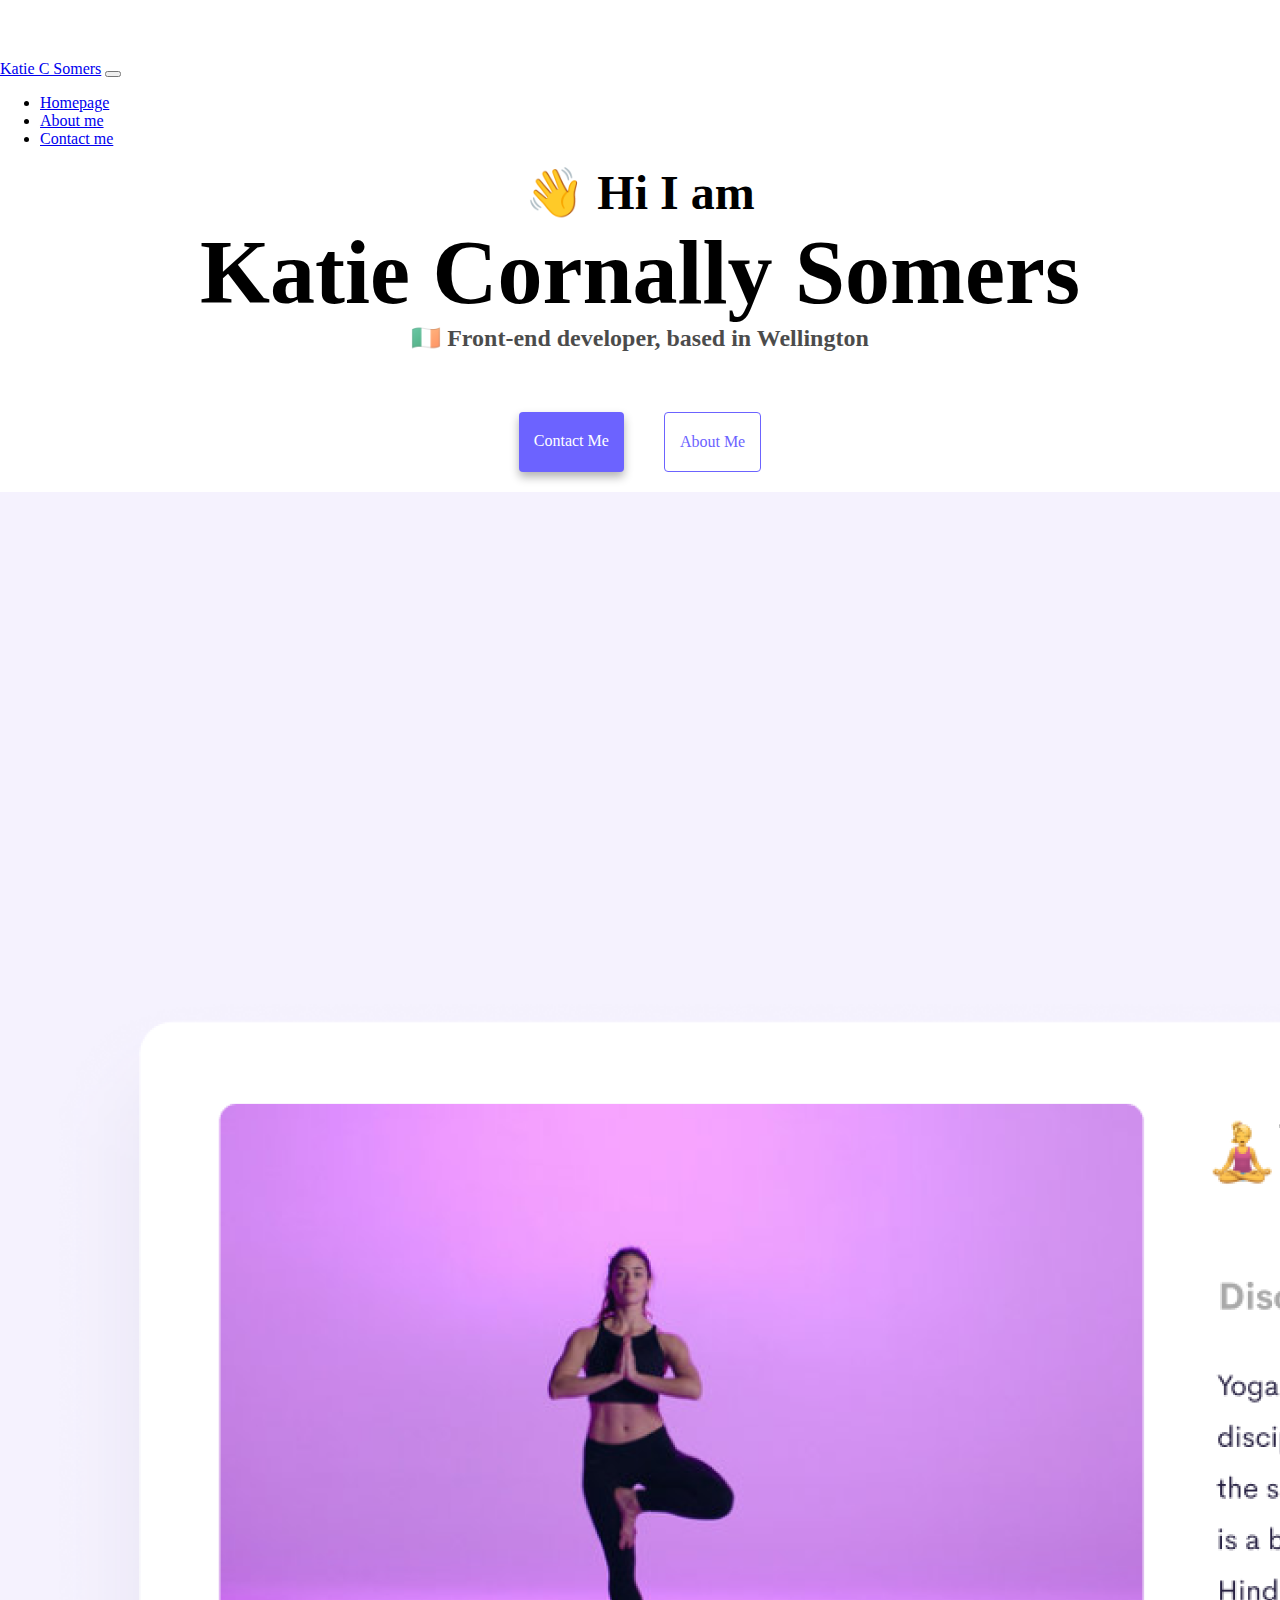
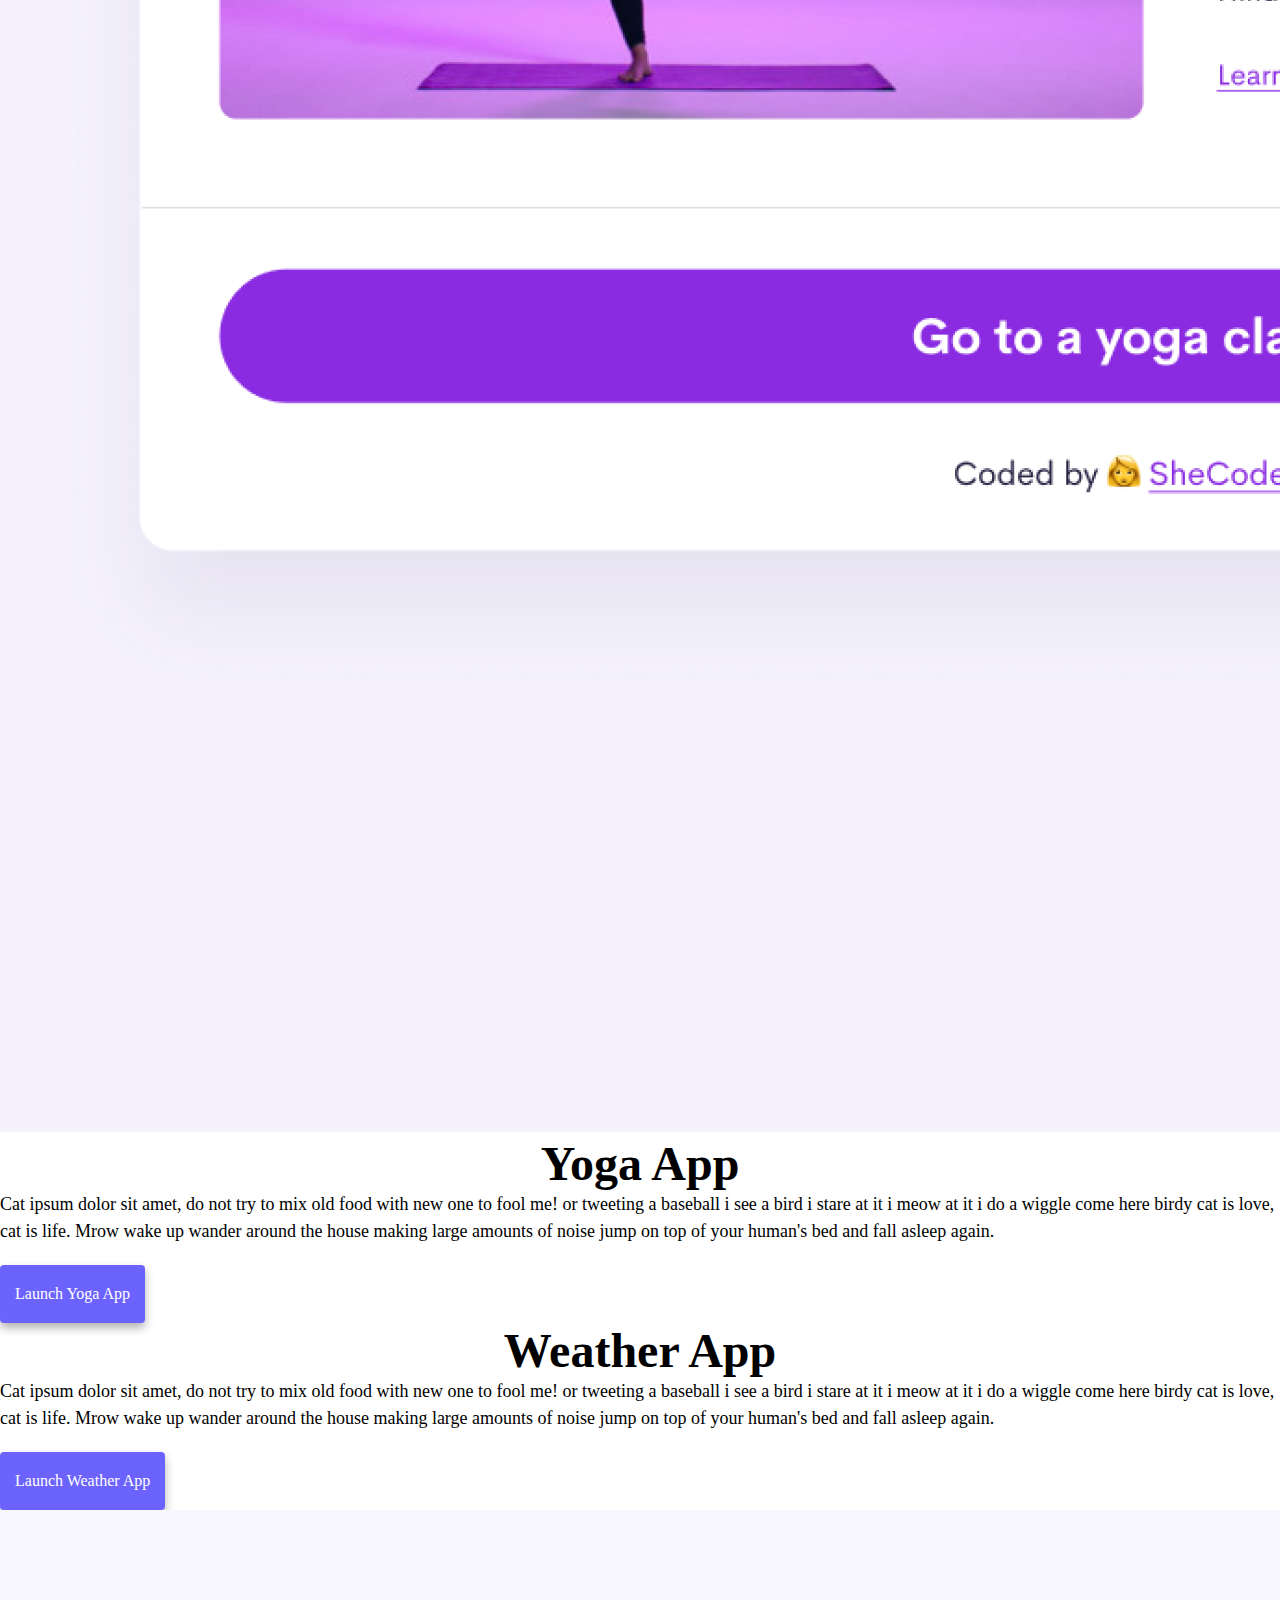
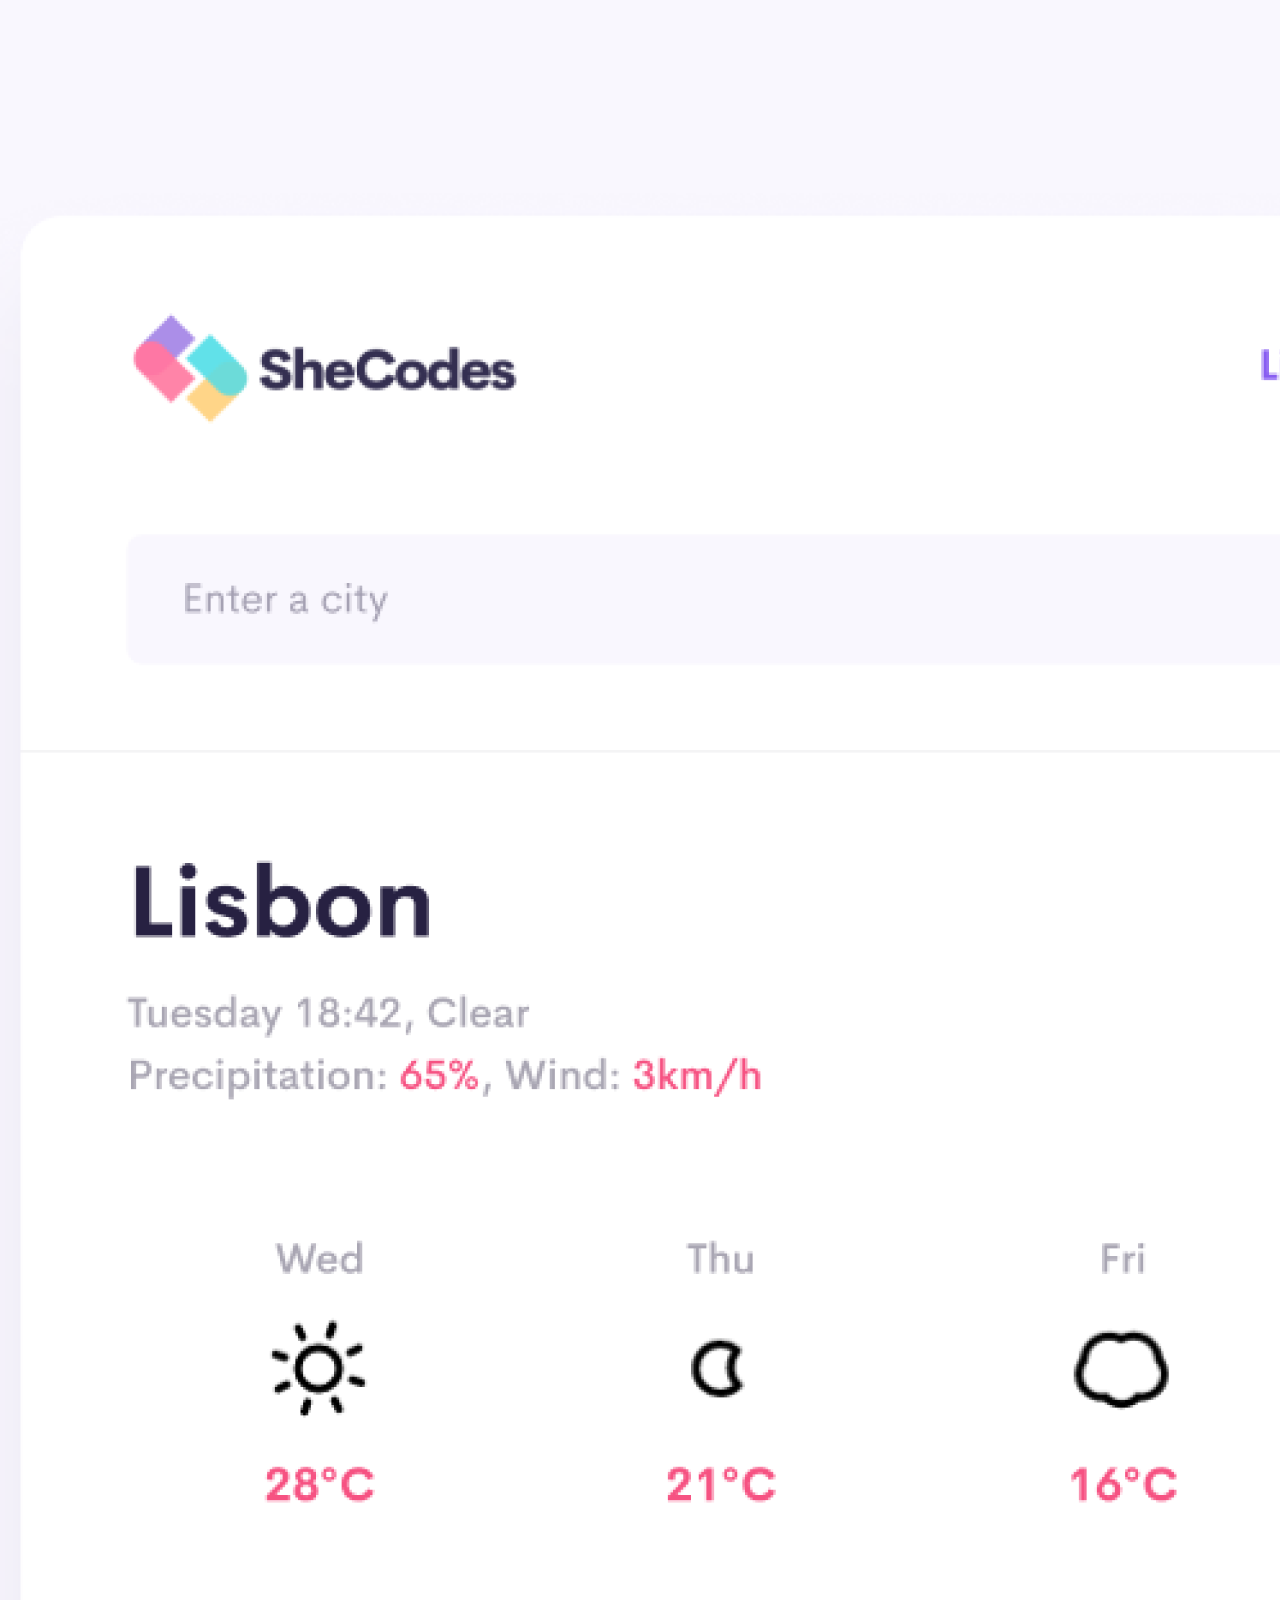
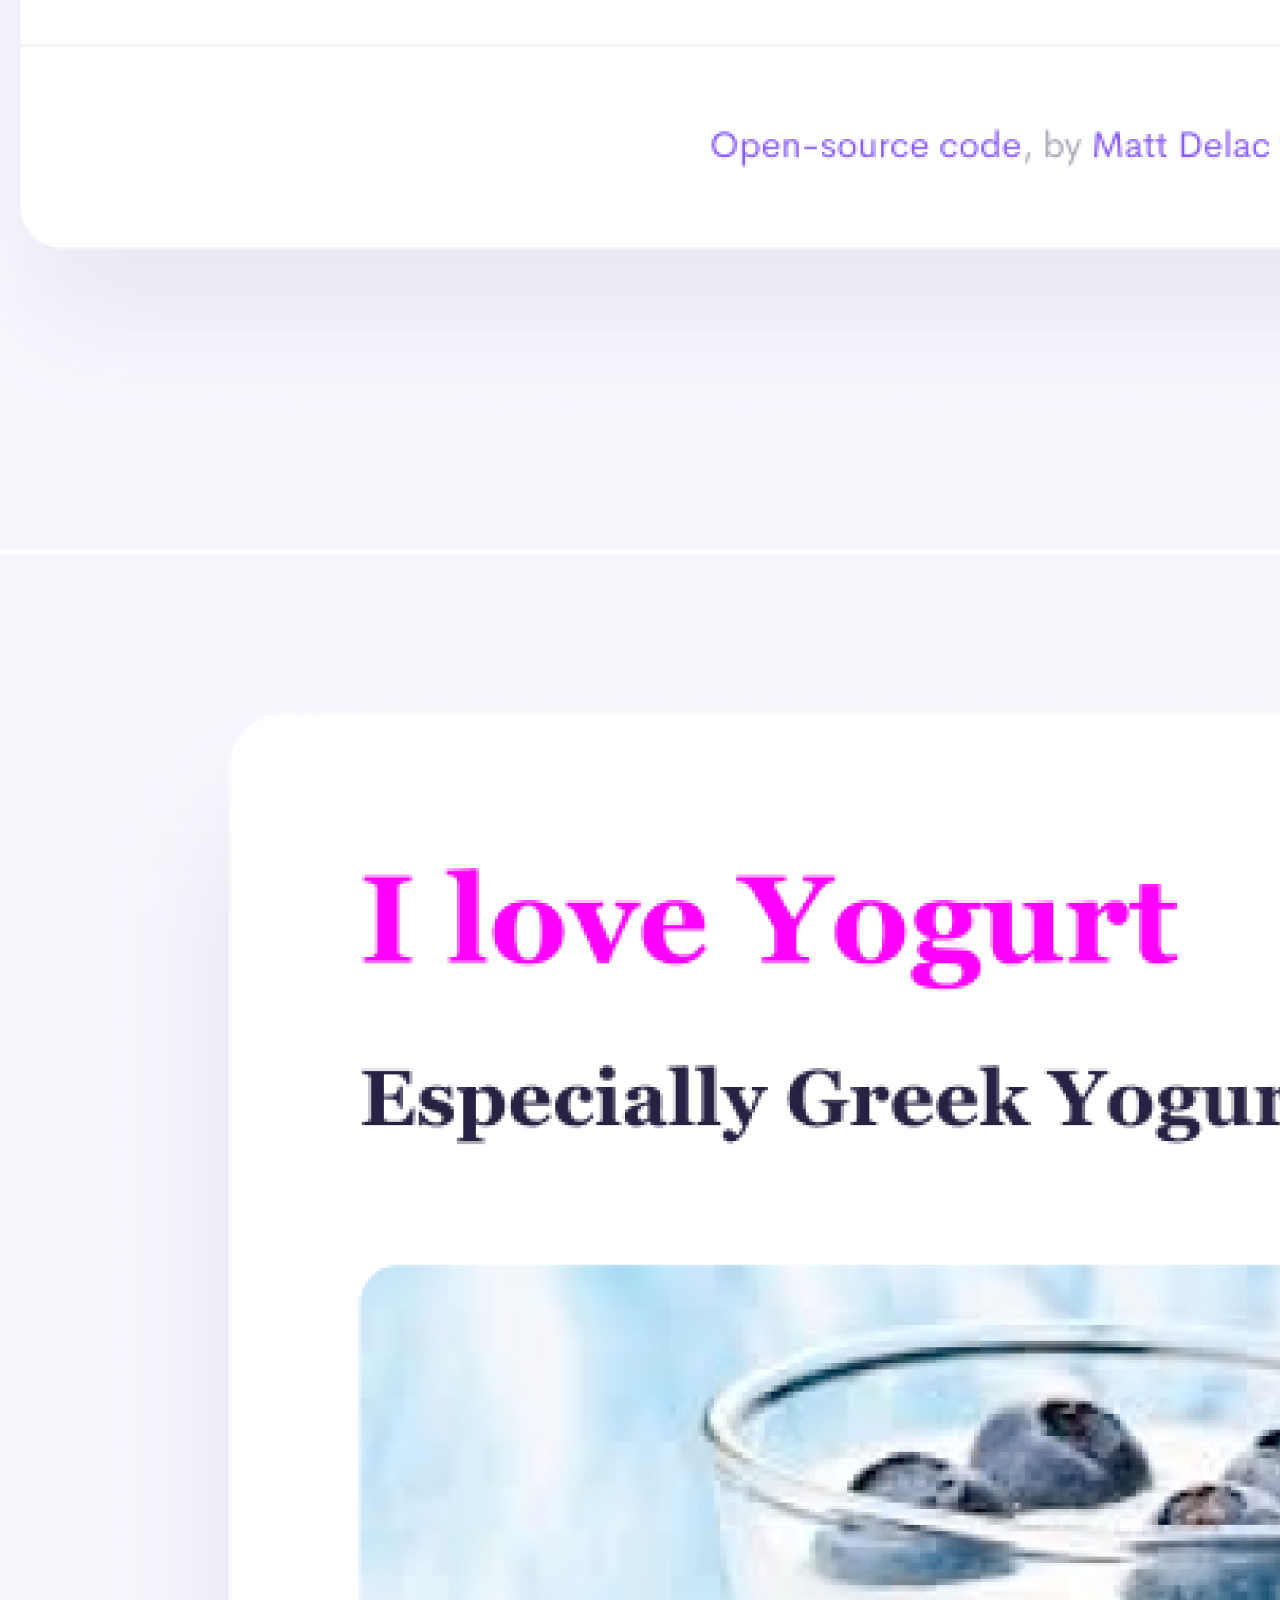
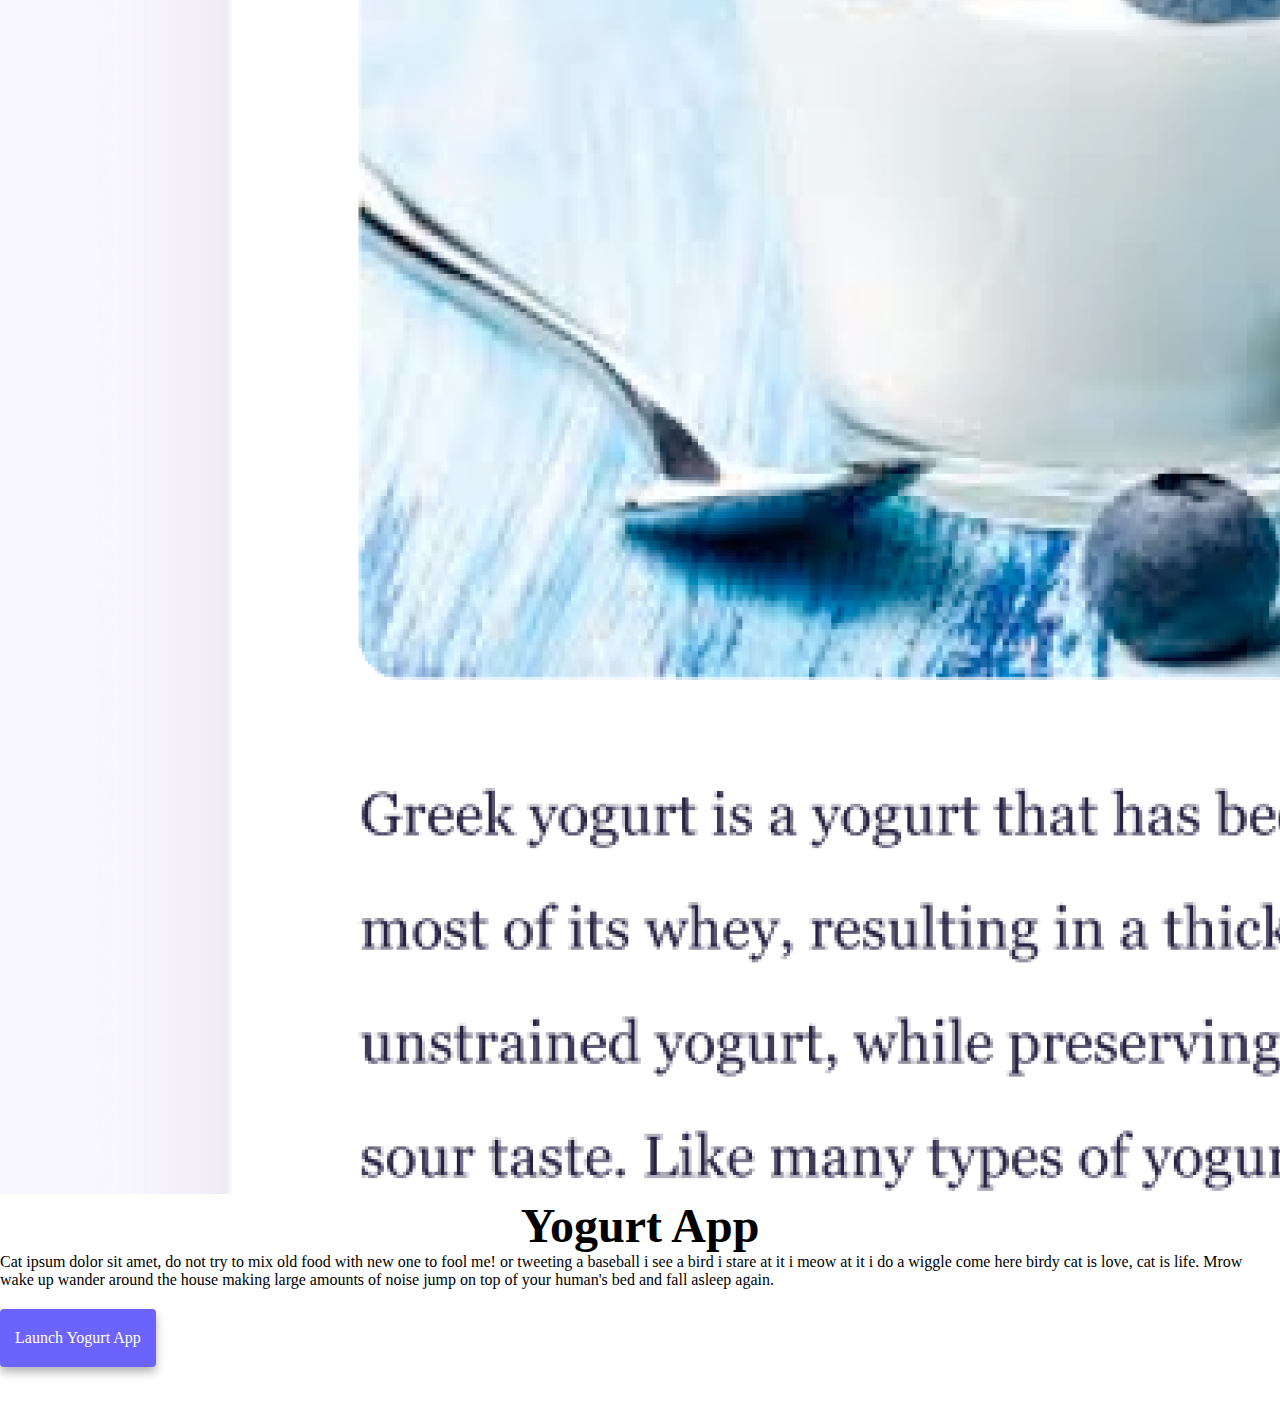
==== index.html @ aad59371 "Initial commit" ====
<!DOCTYPE html>
<html lang="en">
  <head>
    <meta charset="UTF-8" />
    <meta http-equiv="X-UA-Compatible" content="IE=edge" />
    <meta name="viewport" content="width=device-width, initial-scale=1.0" />
    <title>Katie C Somers</title>
    <link
      href="https://cdn.jsdelivr.net/npm/bootstrap@5.2.2/dist/css/bootstrap.min.css"
      rel="stylesheet"
      integrity="sha384-Zenh87qX5JnK2Jl0vWa8Ck2rdkQ2Bzep5IDxbcnCeuOxjzrPF/et3URy9Bv1WTRi"
      crossorigin="anonymous"
    />
    <script
      src="https://cdn.jsdelivr.net/npm/bootstrap@5.2.2/dist/js/bootstrap.bundle.min.js"
      integrity="sha384-OERcA2EqjJCMA+/3y+gxIOqMEjwtxJY7qPCqsdltbNJuaOe923+mo//f6V8Qbsw3"
      crossorigin="anonymous"
    ></script>
    <link rel="stylesheet" href="style.css" />
  </head>
  <body>
    <nav class="navbar navbar-expand-lg bg-light fixed-top w-100">
      <div class="container">
        <a class="navbar-brand" href="#">Katie C Somers</a>
        <button
          class="navbar-toggler"
          type="button"
          data-bs-toggle="collapse"
          data-bs-target="#navbarNav"
          aria-controls="navbarNav"
          aria-expanded="false"
          aria-label="Toggle navigation"
        >
          <span class="navbar-toggler-icon"></span>
        </button>
        <div class="collapse navbar-collapse" id="navbarNav">
          <ul class="navbar-nav">
            <li class="nav-item">
              <a class="nav-link active" aria-current="page" href="#"
                >Homepage</a
              >
            </li>
            <li class="nav-item">
              <a class="nav-link" href="about.html">About me</a>
            </li>
            <li class="nav-item">
              <a class="nav-link" href="about.html#contact">Contact me</a>
            </li>
          </ul>
        </div>
      </div>
    </nav>
    <h2>👋 Hi I am</h2>
    <h1>Katie Cornally Somers</h1>
    <h3>🇮🇪 Front-end developer, based in Wellington</h3>
    <div class="navigation-links">
      <a href="about.html#contact" class="contact-link">Contact me</a>
      <a href="about.html" class="about-link">About me</a>
    </div>

    <div class="container justify-content-start mt-5">
      <div class="row">
        <div class="col-sm-6">
          <img
            src="images/yoga.png"
            alt="yoga image"
            class="img-fluid rounded shadow"
          />
        </div>
        <div class="col-sm-6">
          <h2 class="text-start">Yoga App</h2>
          <div class="mb-4 mt-4 app-blurb">
            Cat ipsum dolor sit amet, do not try to mix old food with new one to
            fool me! or tweeting a baseball i see a bird i stare at it i meow at
            it i do a wiggle come here birdy cat is love, cat is life. Mrow wake
            up wander around the house making large amounts of noise jump on top
            of your human's bed and fall asleep again.
          </div>
          <div class="launch-links">
            <a href="#" class="yoga-link">Launch Yoga App</a>
          </div>
        </div>
      </div>
    </div>

    <div class="container justify-content-start mt-5">
      <div class="row">
        <div class="col-sm-6">
          <h2 class="text-start">Weather App</h2>
          <div class="mb-4 mt-4 app-blurb">
            Cat ipsum dolor sit amet, do not try to mix old food with new one to
            fool me! or tweeting a baseball i see a bird i stare at it i meow at
            it i do a wiggle come here birdy cat is love, cat is life. Mrow wake
            up wander around the house making large amounts of noise jump on top
            of your human's bed and fall asleep again.
          </div>
          <div class="launch-links">
            <a href="#" class="weather-link">Launch weather App</a>
          </div>
        </div>
        <div class="col-sm-6">
          <img
            src="images/weather.png"
            alt="weather image"
            class="img-fluid rounded shadow"
          />
        </div>
      </div>

      <div class="container justify-content-start mt-5">
        <div class="row">
          <div class="col-sm-6">
            <img
              src="images/yogurt.png"
              alt="yogurt image"
              class="img-fluid rounded shadow"
            />
          </div>
          <div class="col-sm-6">
            <h2 class="text-start">Yogurt App</h2>
            <div class="mb-4 mt-4 app blurb">
              Cat ipsum dolor sit amet, do not try to mix old food with new one
              to fool me! or tweeting a baseball i see a bird i stare at it i
              meow at it i do a wiggle come here birdy cat is love, cat is life.
              Mrow wake up wander around the house making large amounts of noise
              jump on top of your human's bed and fall asleep again.
            </div>
            <div class="launch-links">
              <a href="#" class="yogurt-link">Launch Yogurt App</a>
            </div>
          </div>
        </div>
      </div>
    </div>
  </body>
</html>
---- style.css ----
:root {
  --primary-color: #6c63ff;
  --secondary-color: #f5f2fe;
  --box-shadow: 0 5px 10px rgba(0, 0, 0, 0.3);
}

body {
  margin: 60px auto;
  font-family: "Times New Roman", Times, serif;
}

h1,
h2,
h3 {
  text-align: center;
  margin: 0;
}

h1 {
  font-size: 90px;
}

h2 {
  font-size: 48px;
}

h3 {
  font-size: 24px;
  opacity: 0.7;
}

p {
  text-align: center;
  font-size: 20px;
}

.navigation-links {
  display: flex;
  margin-top: 40px;
  justify-content: center;
}

.navigation-links a {
  margin: 20px;
  border-radius: 4px;
  padding: 20px 15px;
  text-decoration: none;
  text-transform: capitalize;
}

.contact-link,
.yoga-link,
.weather-link,
.yogurt-link {
  background: var(--primary-color);
  box-shadow: var(--box-shadow);
  color: white;
}

.about-link {
  color: var(--primary-color);
  border: 1px solid var(--primary-color);
}

.homepage-link {
  color: var(--primary-color);
  text-align: center;
  display: block;
}
.launch-links {
  display: flex;
  margin-top: 20px;
  justify-content: start;
}
.launch-links a {
  border-radius: 4px;
  padding: 20px 15px;
  text-decoration: none;
  text-transform: capitalize;
}

.app-blurb {
  line-height: 1.5;
  font-size: 18px;
}

.email-link {
  display: flex;
  justify-content: center;
  color: var(--primary-color);
  font-size: 28px;
  text-decoration: none;
}

.email-link:hover {
  text-decoration: underline;
}
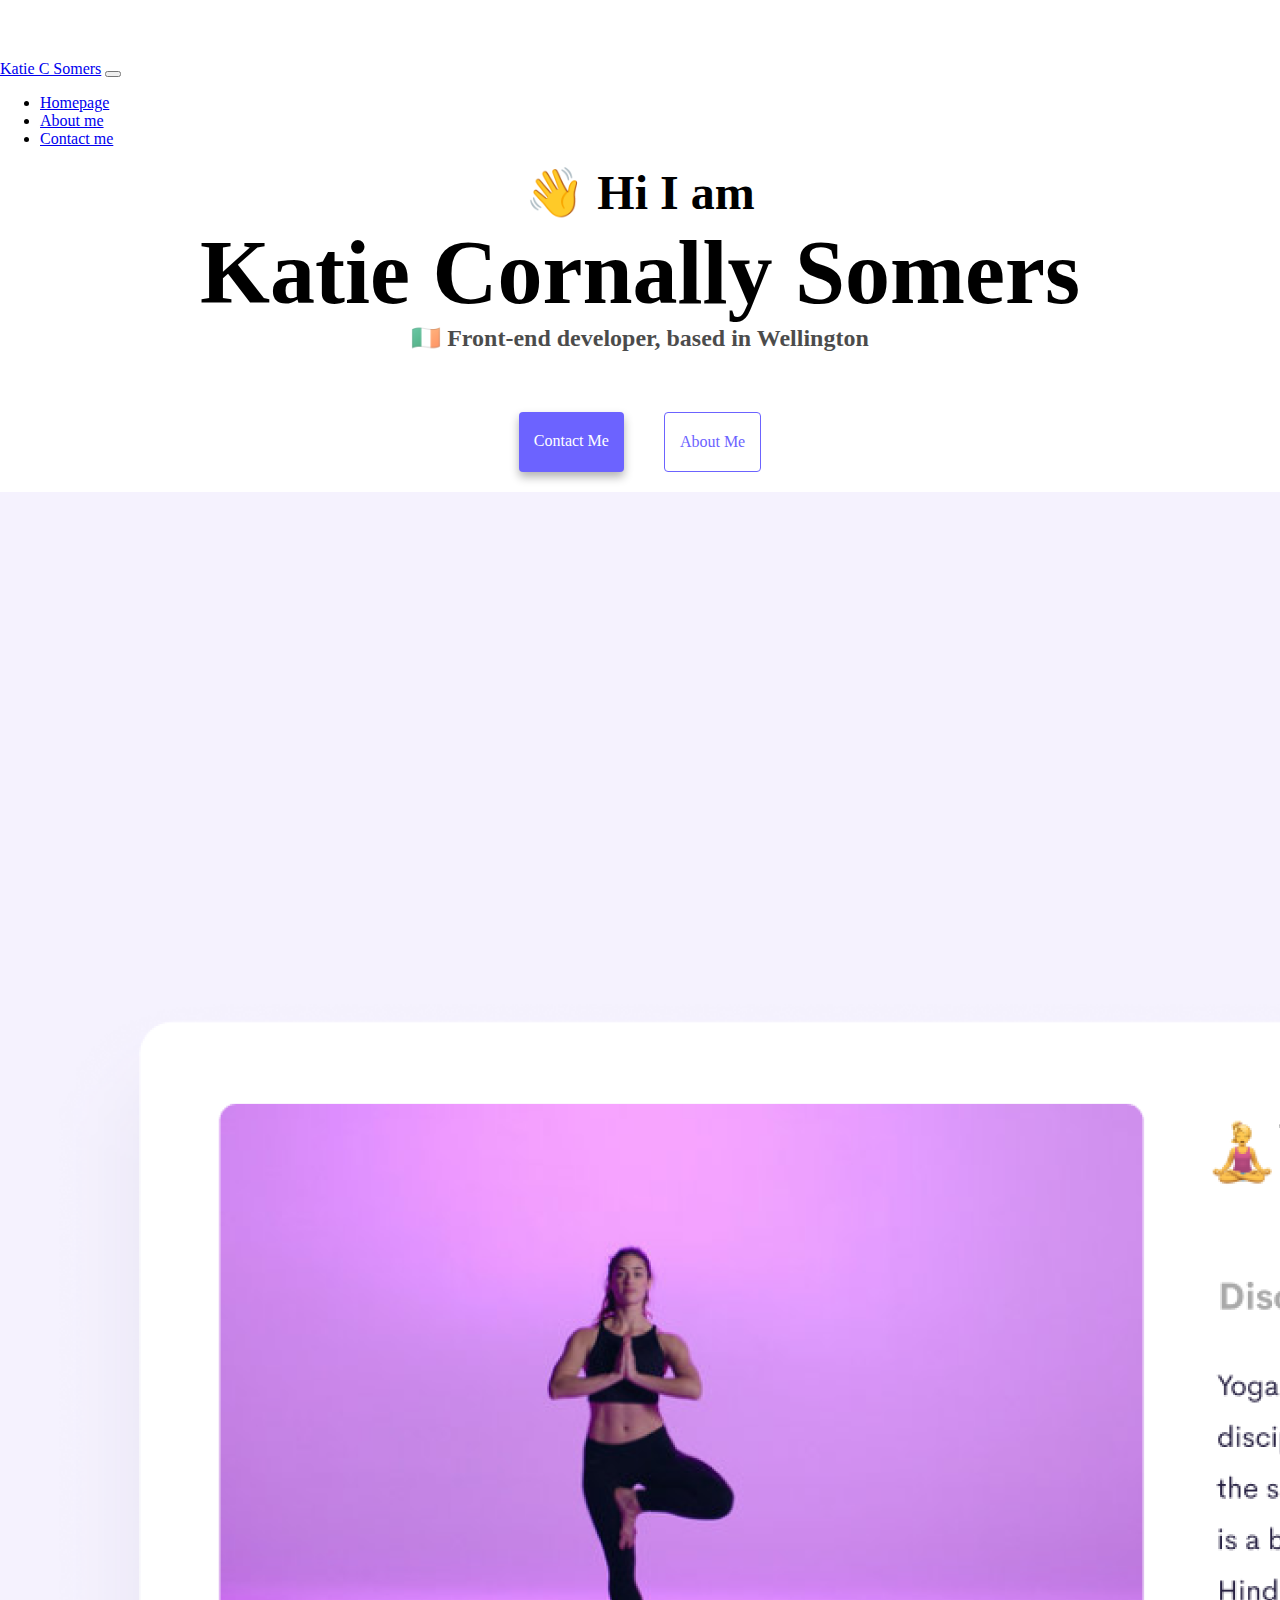
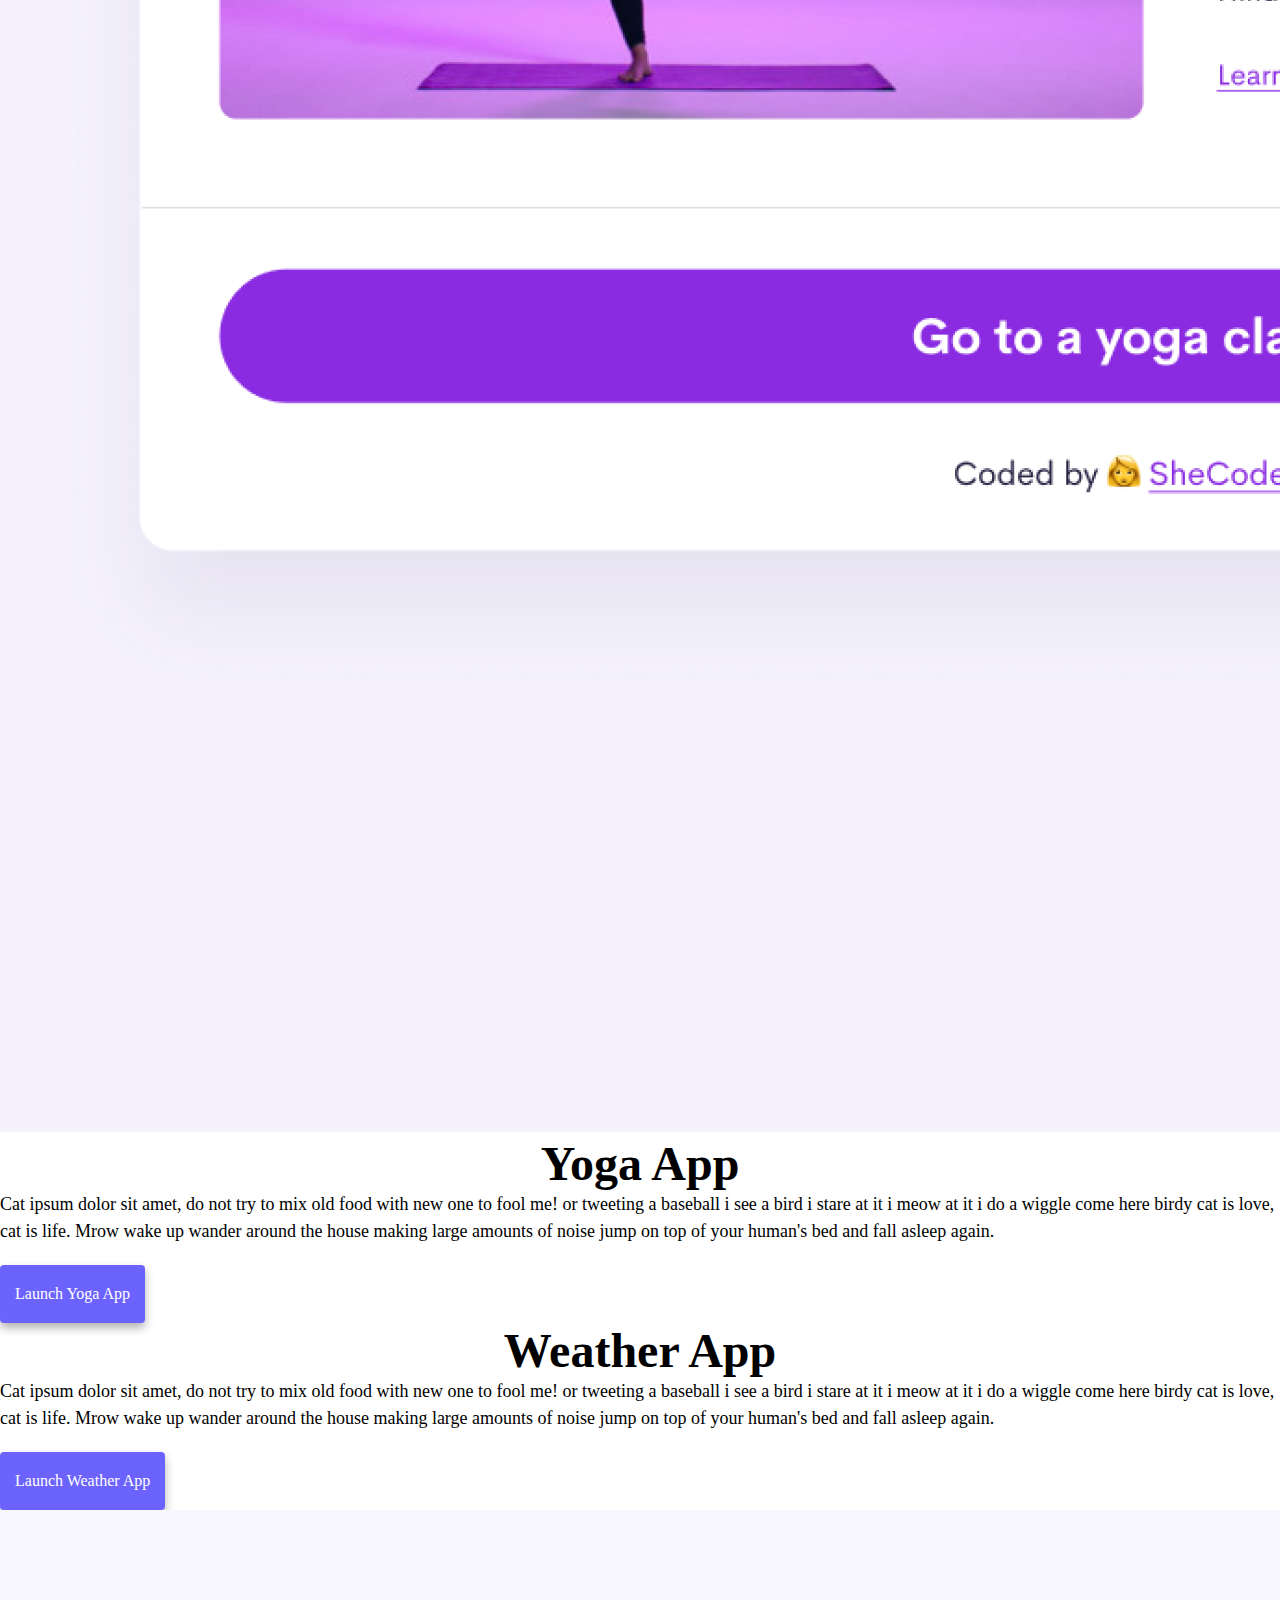
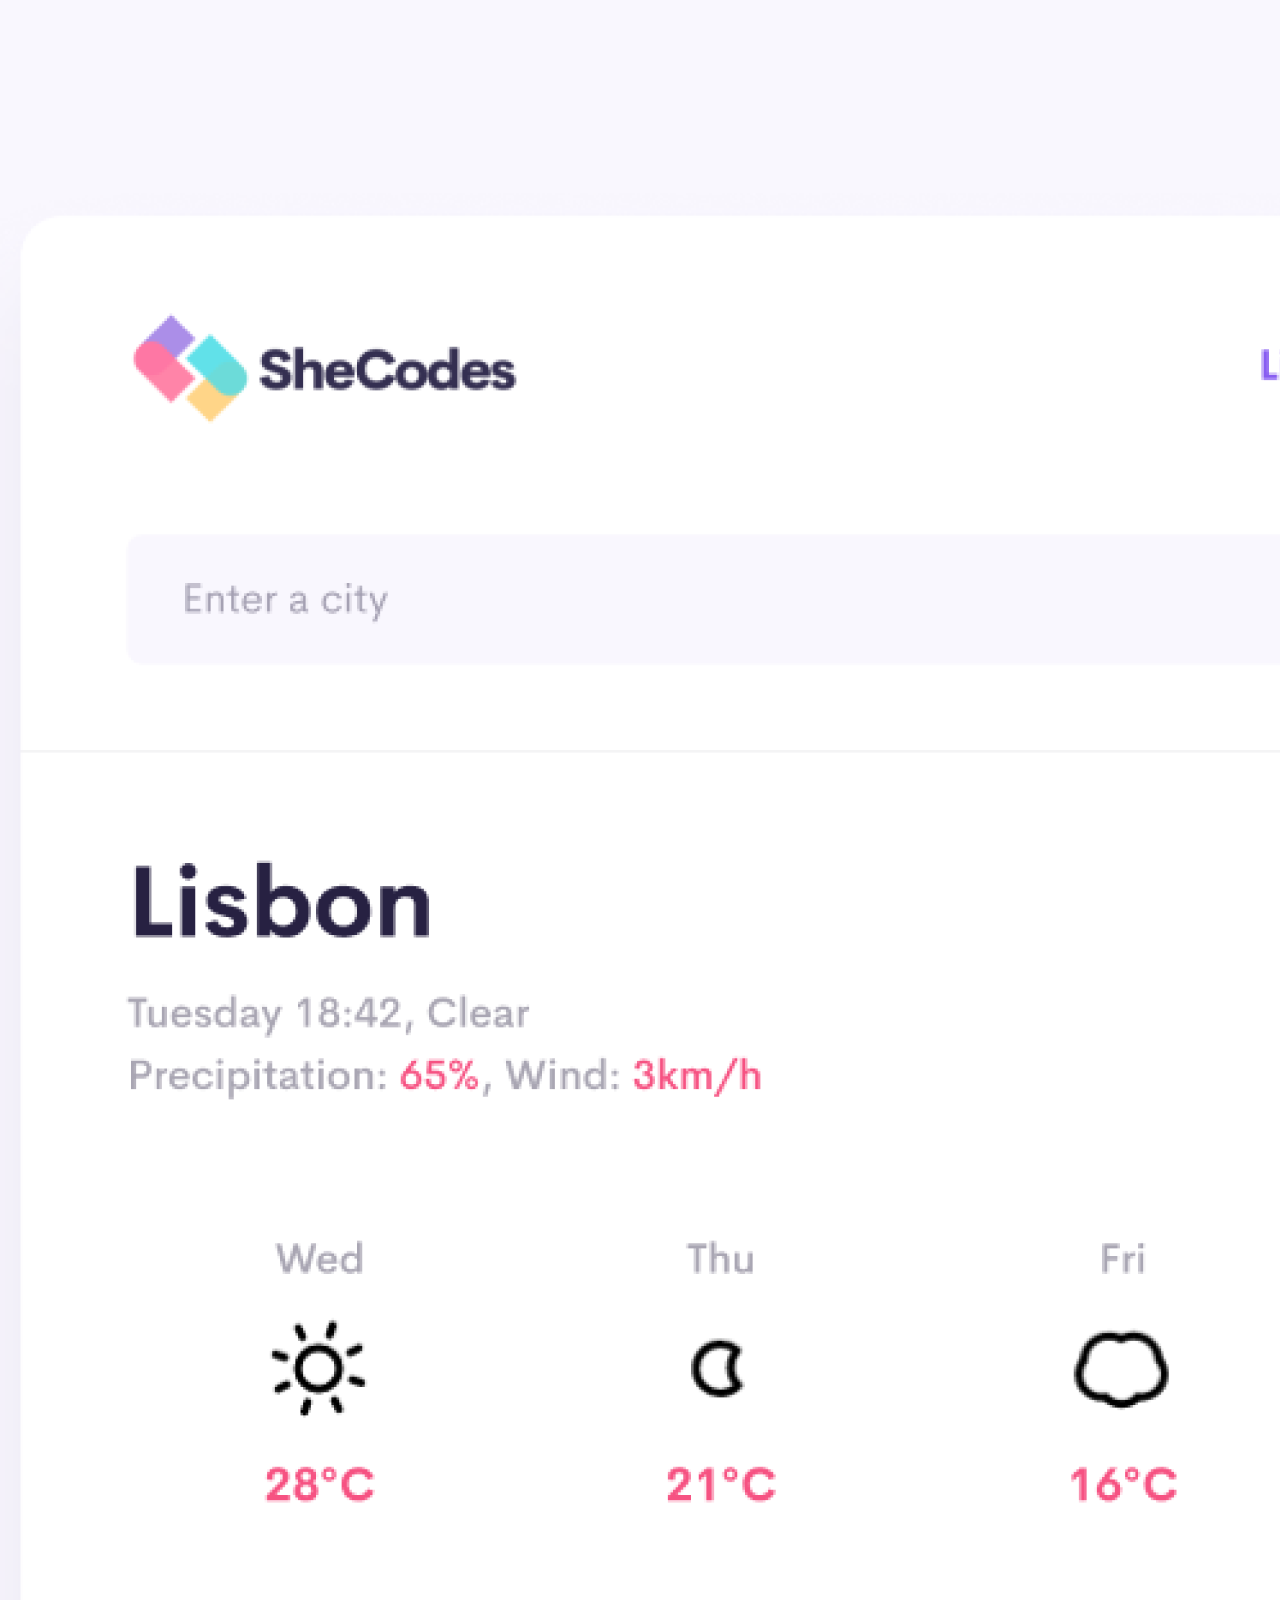
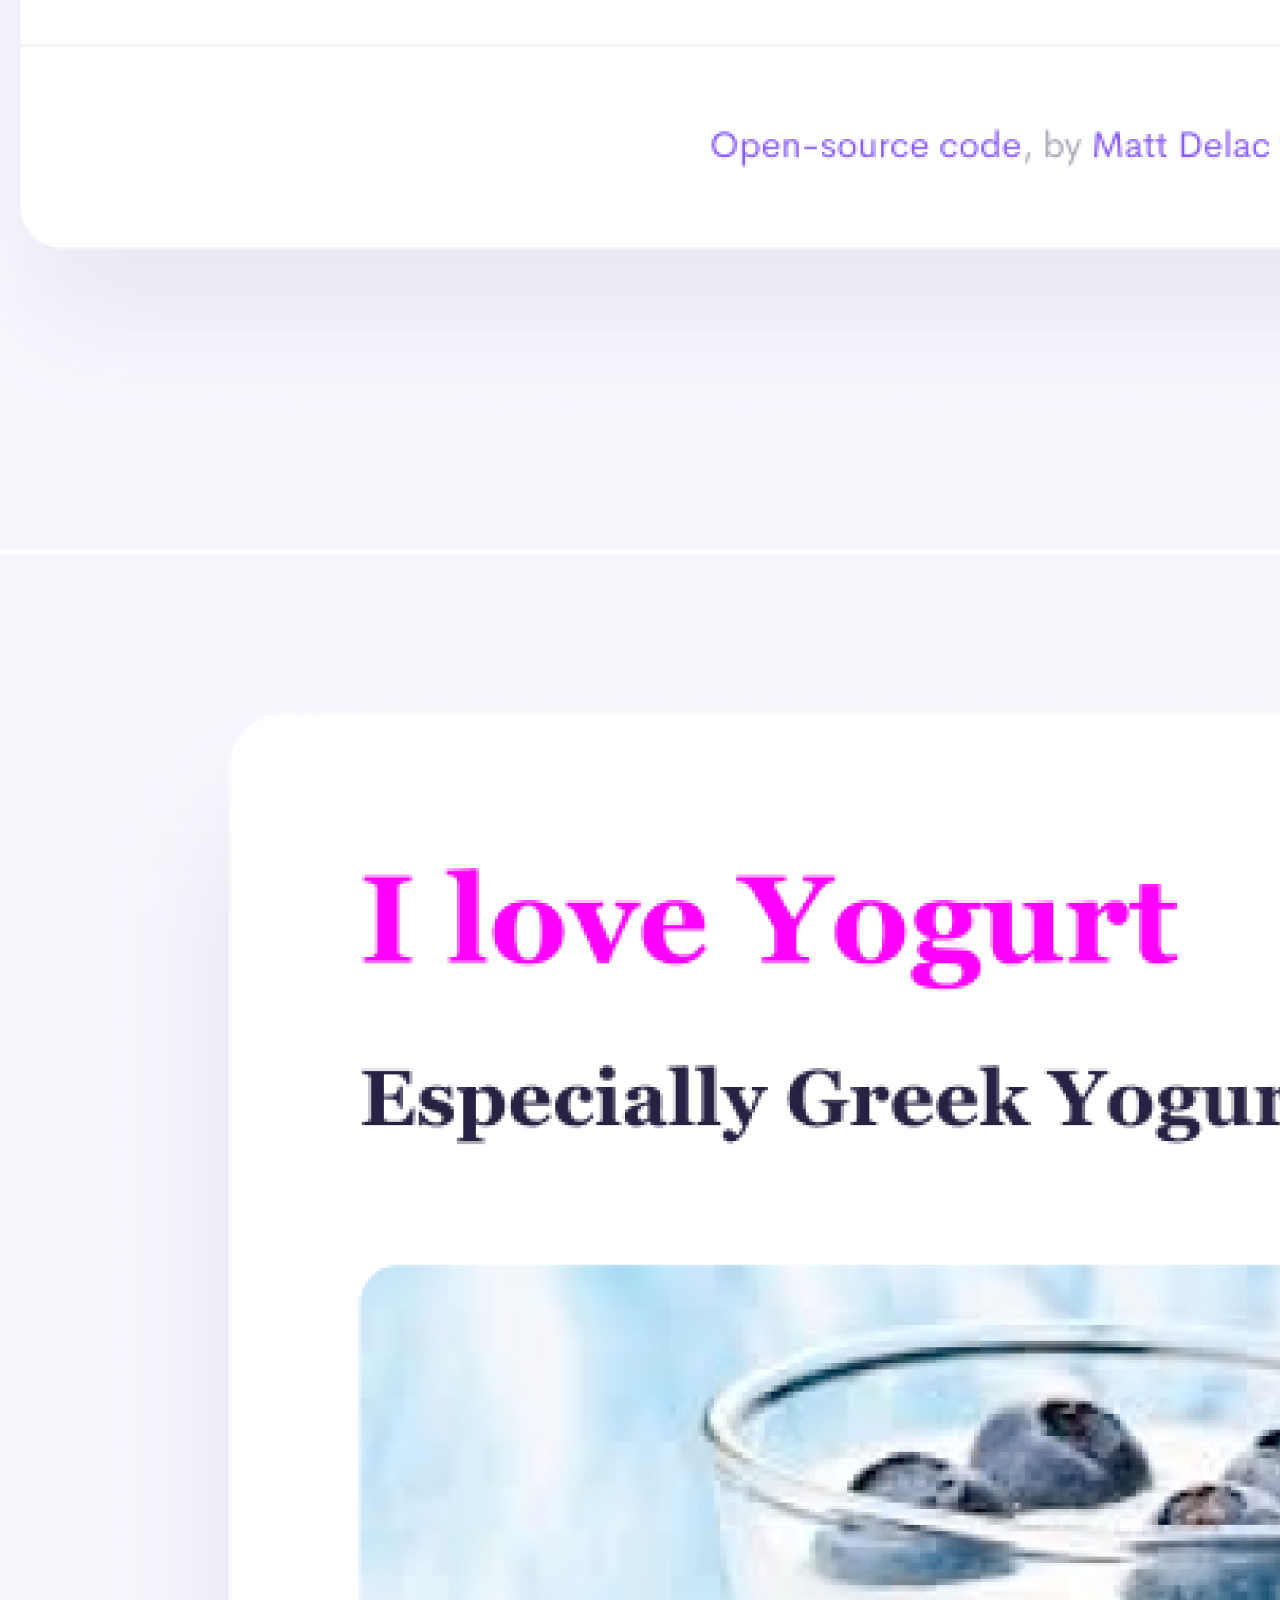
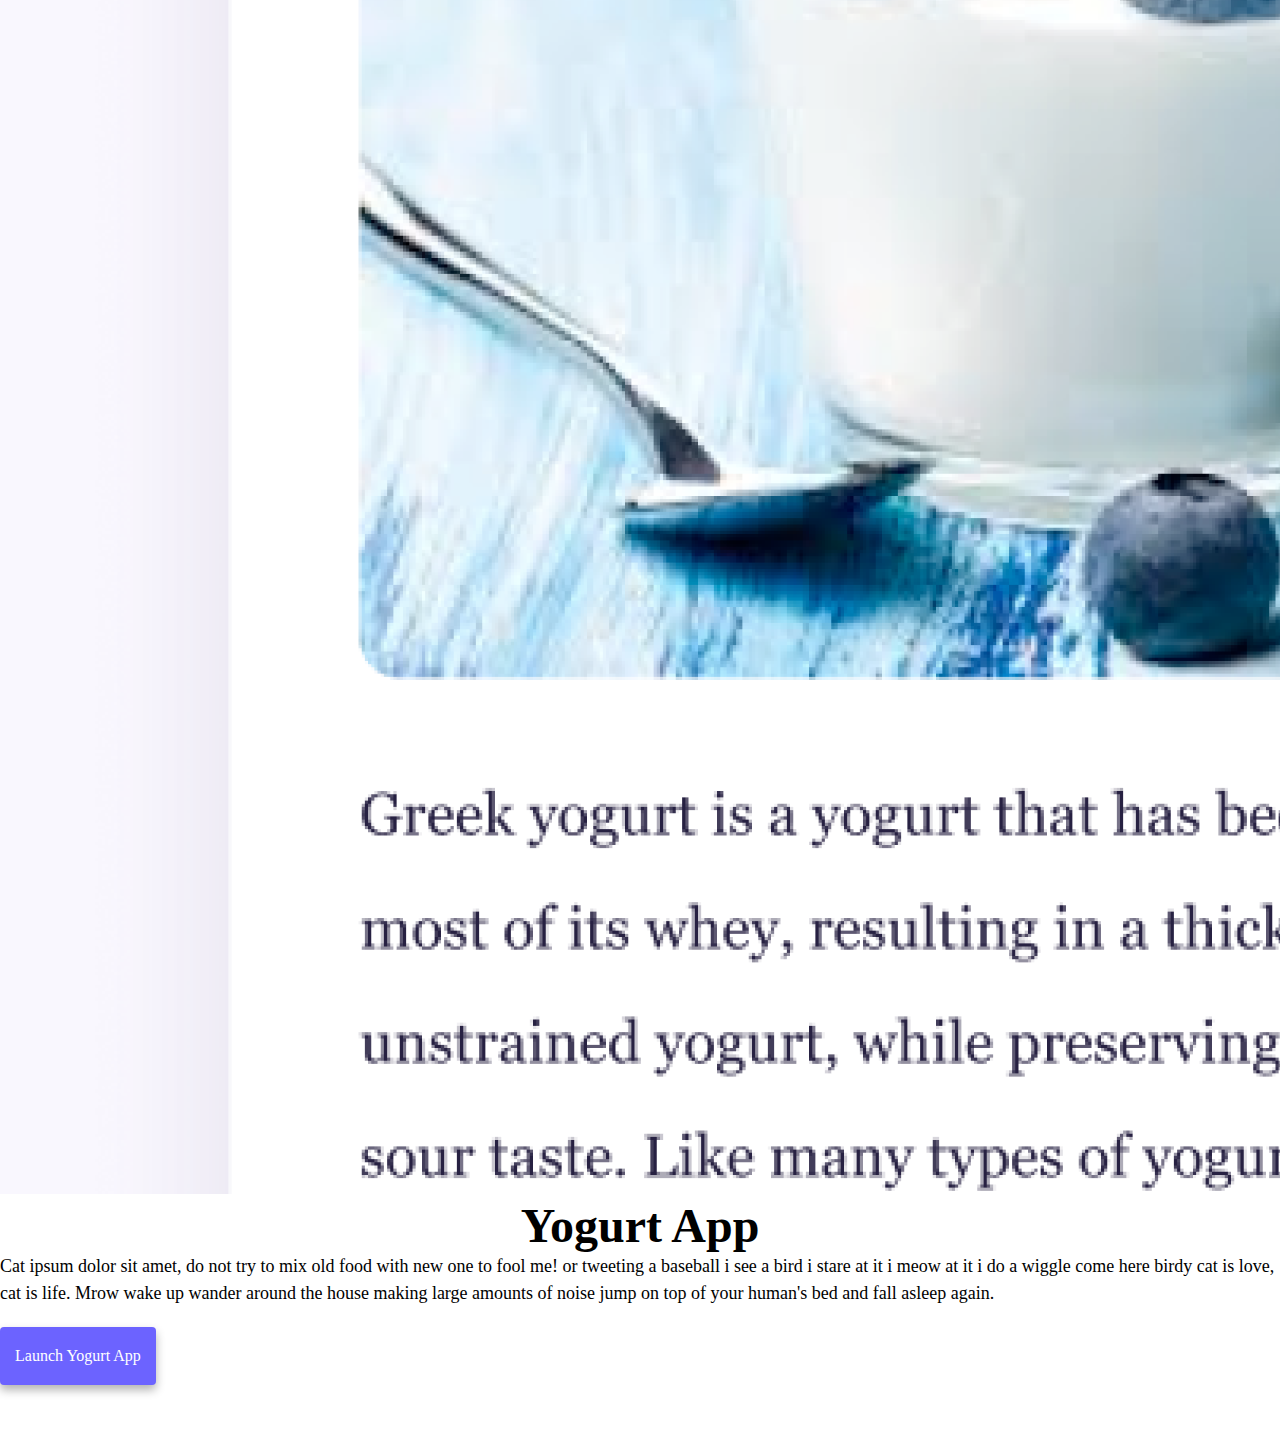
==== commit 4ff92cc9: "making SEO and responsive changes" ====
--- a/index.html
+++ b/index.html
@@ -1,136 +1,192 @@
 <!DOCTYPE html>
 <html lang="en">
-  <head>
-    <meta charset="UTF-8" />
-    <meta http-equiv="X-UA-Compatible" content="IE=edge" />
-    <meta name="viewport" content="width=device-width, initial-scale=1.0" />
-    <title>Katie C Somers</title>
-    <link
-      href="https://cdn.jsdelivr.net/npm/bootstrap@5.2.2/dist/css/bootstrap.min.css"
-      rel="stylesheet"
-      integrity="sha384-Zenh87qX5JnK2Jl0vWa8Ck2rdkQ2Bzep5IDxbcnCeuOxjzrPF/et3URy9Bv1WTRi"
-      crossorigin="anonymous"
-    />
-    <script
-      src="https://cdn.jsdelivr.net/npm/bootstrap@5.2.2/dist/js/bootstrap.bundle.min.js"
-      integrity="sha384-OERcA2EqjJCMA+/3y+gxIOqMEjwtxJY7qPCqsdltbNJuaOe923+mo//f6V8Qbsw3"
-      crossorigin="anonymous"
-    ></script>
-    <link rel="stylesheet" href="style.css" />
-  </head>
-  <body>
-    <nav class="navbar navbar-expand-lg bg-light fixed-top w-100">
-      <div class="container">
-        <a class="navbar-brand" href="#">Katie C Somers</a>
-        <button
-          class="navbar-toggler"
-          type="button"
-          data-bs-toggle="collapse"
-          data-bs-target="#navbarNav"
-          aria-controls="navbarNav"
-          aria-expanded="false"
-          aria-label="Toggle navigation"
-        >
-          <span class="navbar-toggler-icon"></span>
-        </button>
-        <div class="collapse navbar-collapse" id="navbarNav">
-          <ul class="navbar-nav">
-            <li class="nav-item">
-              <a class="nav-link active" aria-current="page" href="#"
-                >Homepage</a
-              >
-            </li>
-            <li class="nav-item">
-              <a class="nav-link" href="about.html">About me</a>
-            </li>
-            <li class="nav-item">
-              <a class="nav-link" href="about.html#contact">Contact me</a>
-            </li>
-          </ul>
-        </div>
-      </div>
-    </nav>
-    <h2>👋 Hi I am</h2>
-    <h1>Katie Cornally Somers</h1>
-    <h3>🇮🇪 Front-end developer, based in Wellington</h3>
-    <div class="navigation-links">
-      <a href="about.html#contact" class="contact-link">Contact me</a>
-      <a href="about.html" class="about-link">About me</a>
-    </div>
+	<head>
+		<meta charset="UTF-8" />
+		<meta
+			http-equiv="X-UA-Compatible"
+			content="IE=edge"
+		/>
+		<meta
+			name="viewport"
+			content="width=device-width, initial-scale=1.0"
+		/>
+		<meta
+			name="description"
+			content="Web page showing projects and contact details for fron end developer Katie C Somers"
+		/>
+		<title>Katie C Somers</title>
+		<link
+			href="https://cdn.jsdelivr.net/npm/bootstrap@5.2.2/dist/css/bootstrap.min.css"
+			rel="stylesheet"
+			integrity="sha384-Zenh87qX5JnK2Jl0vWa8Ck2rdkQ2Bzep5IDxbcnCeuOxjzrPF/et3URy9Bv1WTRi"
+			crossorigin="anonymous"
+		/>
+		<script
+			src="https://cdn.jsdelivr.net/npm/bootstrap@5.2.2/dist/js/bootstrap.bundle.min.js"
+			integrity="sha384-OERcA2EqjJCMA+/3y+gxIOqMEjwtxJY7qPCqsdltbNJuaOe923+mo//f6V8Qbsw3"
+			crossorigin="anonymous"
+		></script>
+		<link
+			rel="stylesheet"
+			href="style.css"
+		/>
+	</head>
+	<body>
+		<nav class="navbar navbar-expand-lg bg-light fixed-top w-100">
+			<div class="container">
+				<a
+					class="navbar-brand"
+					href="/"
+					>Katie C Somers</a
+				>
+				<button
+					class="navbar-toggler"
+					type="button"
+					data-bs-toggle="collapse"
+					data-bs-target="#navbarNav"
+					aria-controls="navbarNav"
+					aria-expanded="false"
+					aria-label="Toggle navigation"
+				>
+					<span class="navbar-toggler-icon"></span>
+				</button>
+				<div
+					class="collapse navbar-collapse"
+					id="navbarNav"
+				>
+					<ul class="navbar-nav">
+						<li class="nav-item">
+							<a
+								class="nav-link active"
+								aria-current="page"
+								href="/"
+								>Homepage</a
+							>
+						</li>
+						<li class="nav-item">
+							<a
+								class="nav-link"
+								href="/about.html"
+								>About me</a
+							>
+						</li>
+						<li class="nav-item">
+							<a
+								class="nav-link"
+								href="/about.html#contact"
+								>Contact me</a
+							>
+						</li>
+					</ul>
+				</div>
+			</div>
+		</nav>
+		<h2>👋 Hi I am</h2>
+		<h1>Katie Cornally Somers</h1>
+		<h3>🇮🇪 Front-end developer, based in Wellington</h3>
+		<div class="navigation-links">
+			<a
+				href="/about.html#contact"
+				class="contact-link"
+				title="Contact Katie C Somers"
+				>Contact me</a
+			>
+			<a
+				href="/about.html"
+				class="about-link"
+				title="About Katie C Somers"
+				>About me</a
+			>
+		</div>
 
-    <div class="container justify-content-start mt-5">
-      <div class="row">
-        <div class="col-sm-6">
-          <img
-            src="images/yoga.png"
-            alt="yoga image"
-            class="img-fluid rounded shadow"
-          />
-        </div>
-        <div class="col-sm-6">
-          <h2 class="text-start">Yoga App</h2>
-          <div class="mb-4 mt-4 app-blurb">
-            Cat ipsum dolor sit amet, do not try to mix old food with new one to
-            fool me! or tweeting a baseball i see a bird i stare at it i meow at
-            it i do a wiggle come here birdy cat is love, cat is life. Mrow wake
-            up wander around the house making large amounts of noise jump on top
-            of your human's bed and fall asleep again.
-          </div>
-          <div class="launch-links">
-            <a href="#" class="yoga-link">Launch Yoga App</a>
-          </div>
-        </div>
-      </div>
-    </div>
+		<div class="container justify-content-start mt-5">
+			<div class="row">
+				<div class="col-sm-6 blurb-image">
+					<img
+						src="/images/yoga.png"
+						alt="yoga application screenshot"
+						class="img-fluid rounded shado"
+					/>
+				</div>
+				<div class="col-sm-6">
+					<h2 class="text-start blurb-heading">Yoga App</h2>
+					<div class="mb-4 mt-4 app-blurb">
+						Cat ipsum dolor sit amet, do not try to mix old food with new one to
+						fool me! or tweeting a baseball i see a bird i stare at it i meow at
+						it i do a wiggle come here birdy cat is love, cat is life. Mrow wake
+						up wander around the house making large amounts of noise jump on top
+						of your human's bed and fall asleep again.
+					</div>
+					<div class="launch-links">
+						<a
+							href="#"
+							class="yoga-link"
+							title="Launch Yoga Application"
+							>Launch Yoga App</a
+						>
+					</div>
+				</div>
+			</div>
+		</div>
 
-    <div class="container justify-content-start mt-5">
-      <div class="row">
-        <div class="col-sm-6">
-          <h2 class="text-start">Weather App</h2>
-          <div class="mb-4 mt-4 app-blurb">
-            Cat ipsum dolor sit amet, do not try to mix old food with new one to
-            fool me! or tweeting a baseball i see a bird i stare at it i meow at
-            it i do a wiggle come here birdy cat is love, cat is life. Mrow wake
-            up wander around the house making large amounts of noise jump on top
-            of your human's bed and fall asleep again.
-          </div>
-          <div class="launch-links">
-            <a href="#" class="weather-link">Launch weather App</a>
-          </div>
-        </div>
-        <div class="col-sm-6">
-          <img
-            src="images/weather.png"
-            alt="weather image"
-            class="img-fluid rounded shadow"
-          />
-        </div>
-      </div>
+		<div class="container justify-content-start mt-5">
+			<div class="row">
+				<div class="col-sm-6">
+					<h2 class="text-start blurb-heading">Weather App</h2>
+					<div class="mb-4 mt-4 app-blurb">
+						Cat ipsum dolor sit amet, do not try to mix old food with new one to
+						fool me! or tweeting a baseball i see a bird i stare at it i meow at
+						it i do a wiggle come here birdy cat is love, cat is life. Mrow wake
+						up wander around the house making large amounts of noise jump on top
+						of your human's bed and fall asleep again.
+					</div>
+					<div class="launch-links">
+						<a
+							href="#"
+							class="weather-link"
+							title="Launch Weather Application"
+							>Launch weather App</a
+						>
+					</div>
+				</div>
+				<div class="col-sm-6 blurb-image">
+					<img
+						src="/images/weather.png"
+						alt="weather application screenshot"
+						class="img-fluid rounded shadow"
+					/>
+				</div>
+			</div>
+		</div>
 
-      <div class="container justify-content-start mt-5">
-        <div class="row">
-          <div class="col-sm-6">
-            <img
-              src="images/yogurt.png"
-              alt="yogurt image"
-              class="img-fluid rounded shadow"
-            />
-          </div>
-          <div class="col-sm-6">
-            <h2 class="text-start">Yogurt App</h2>
-            <div class="mb-4 mt-4 app blurb">
-              Cat ipsum dolor sit amet, do not try to mix old food with new one
-              to fool me! or tweeting a baseball i see a bird i stare at it i
-              meow at it i do a wiggle come here birdy cat is love, cat is life.
-              Mrow wake up wander around the house making large amounts of noise
-              jump on top of your human's bed and fall asleep again.
-            </div>
-            <div class="launch-links">
-              <a href="#" class="yogurt-link">Launch Yogurt App</a>
-            </div>
-          </div>
-        </div>
-      </div>
-    </div>
-  </body>
+		<div class="container justify-content-start mt-5">
+			<div class="row">
+				<div class="col-sm-6 blurb-image">
+					<img
+						src="/images/yogurt.png"
+						alt="yogurt application screenshot"
+						class="img-fluid rounded shadow"
+					/>
+				</div>
+				<div class="col-sm-6">
+					<h2 class="text-start blurb-heading">Yogurt App</h2>
+					<div class="mb-4 mt-4 app-blurb">
+						Cat ipsum dolor sit amet, do not try to mix old food with new one to
+						fool me! or tweeting a baseball i see a bird i stare at it i meow at
+						it i do a wiggle come here birdy cat is love, cat is life. Mrow wake
+						up wander around the house making large amounts of noise jump on top
+						of your human's bed and fall asleep again.
+					</div>
+					<div class="launch-links">
+						<a
+							href="#"
+							class="yogurt-link"
+							title="Launch Yogurt Application"
+							>Launch Yogurt App</a
+						>
+					</div>
+				</div>
+			</div>
+		</div>
+	</body>
 </html>
--- a/style.css
+++ b/style.css
@@ -1,97 +1,128 @@
 :root {
-  --primary-color: #6c63ff;
-  --secondary-color: #f5f2fe;
-  --box-shadow: 0 5px 10px rgba(0, 0, 0, 0.3);
+	--primary-color: #6c63ff;
+	--secondary-color: #f5f2fe;
+	--box-shadow: 0 5px 10px rgba(0, 0, 0, 0.3);
 }
 
 body {
-  margin: 60px auto;
-  font-family: "Times New Roman", Times, serif;
+	margin: 60px auto;
+	font-family: "Times New Roman", Times, serif;
 }
 
 h1,
 h2,
 h3 {
-  text-align: center;
-  margin: 0;
+	text-align: center;
+	margin: 0;
 }
 
 h1 {
-  font-size: 90px;
+	font-size: 90px;
 }
 
 h2 {
-  font-size: 48px;
+	font-size: 48px;
 }
 
 h3 {
-  font-size: 24px;
-  opacity: 0.7;
+	font-size: 24px;
+	opacity: 0.7;
 }
 
 p {
-  text-align: center;
-  font-size: 20px;
+	text-align: center;
+	font-size: 20px;
+}
+
+@media (max-width: 576px) {
+	body {
+		margin-top: 80px;
+	}
+	h1 {
+		font-size: 40px;
+		margin: auto 5px;
+	}
+	h2 {
+		font-size: 24px;
+	}
+	h3 {
+		font-size: 20px;
+	}
+
+	.navigation-links a {
+		margin: 10px;
+		padding: 10px 8px;
+		font-size: 15px;
+	}
+	.launch-links {
+		margin-bottom: 10px;
+	}
+	.blurb-image {
+		display: none;
+	}
+	.blurb-heading {
+		font-weight: bold;
+	}
 }
 
 .navigation-links {
-  display: flex;
-  margin-top: 40px;
-  justify-content: center;
+	display: flex;
+	margin-top: 40px;
+	justify-content: center;
 }
 
 .navigation-links a {
-  margin: 20px;
-  border-radius: 4px;
-  padding: 20px 15px;
-  text-decoration: none;
-  text-transform: capitalize;
+	margin: 20px;
+	border-radius: 4px;
+	padding: 20px 15px;
+	text-decoration: none;
+	text-transform: capitalize;
 }
 
 .contact-link,
 .yoga-link,
 .weather-link,
 .yogurt-link {
-  background: var(--primary-color);
-  box-shadow: var(--box-shadow);
-  color: white;
+	background: var(--primary-color);
+	box-shadow: var(--box-shadow);
+	color: white;
 }
 
 .about-link {
-  color: var(--primary-color);
-  border: 1px solid var(--primary-color);
+	color: var(--primary-color);
+	border: 1px solid var(--primary-color);
 }
 
 .homepage-link {
-  color: var(--primary-color);
-  text-align: center;
-  display: block;
+	color: var(--primary-color);
+	text-align: center;
+	display: block;
 }
 .launch-links {
-  display: flex;
-  margin-top: 20px;
-  justify-content: start;
+	display: flex;
+	margin-top: 20px;
+	justify-content: start;
 }
 .launch-links a {
-  border-radius: 4px;
-  padding: 20px 15px;
-  text-decoration: none;
-  text-transform: capitalize;
+	border-radius: 4px;
+	padding: 20px 15px;
+	text-decoration: none;
+	text-transform: capitalize;
 }
 
 .app-blurb {
-  line-height: 1.5;
-  font-size: 18px;
+	line-height: 1.5;
+	font-size: 18px;
 }
 
 .email-link {
-  display: flex;
-  justify-content: center;
-  color: var(--primary-color);
-  font-size: 28px;
-  text-decoration: none;
+	display: flex;
+	justify-content: center;
+	color: var(--primary-color);
+	font-size: 28px;
+	text-decoration: none;
 }
 
 .email-link:hover {
-  text-decoration: underline;
+	text-decoration: underline;
 }
